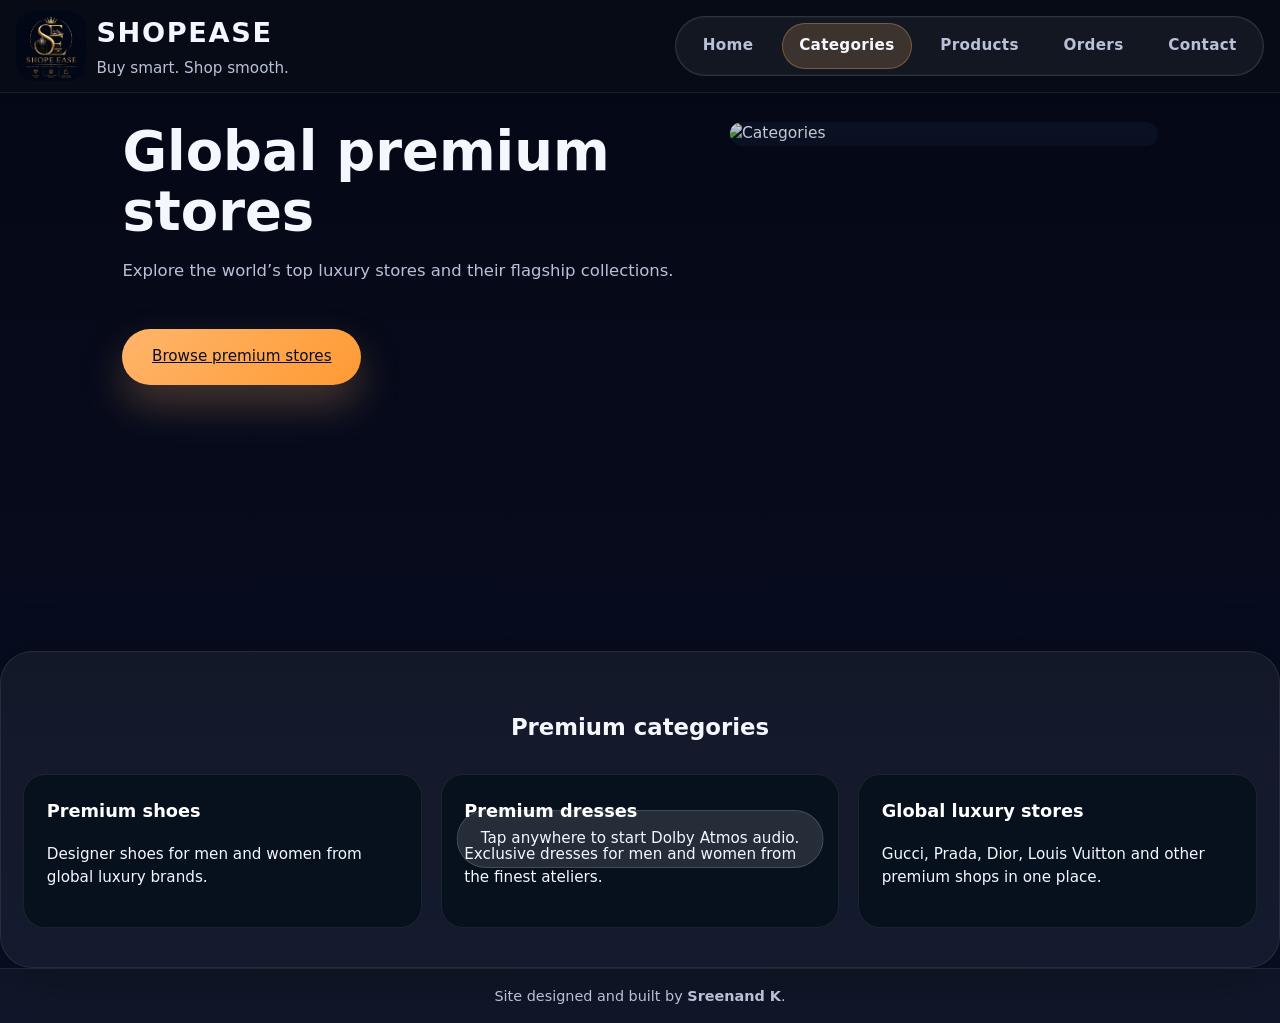
==== categories.html @ afc005e1 "Add files via upload" ====
<!DOCTYPE html>
<html lang="en">
<head>
  <meta charset="UTF-8" />
  <meta name="viewport" content="width=device-width, initial-scale=1.0" />
  <title>ShopEase - Categories</title>
  <link rel="icon" href="data:;base64,iVBORw0KGgo=" />
  <link rel="stylesheet" href="styles.css" />
</head>
<body>
  <header class="site-header">
    <div class="brand">
      <div class="brand-mark">
        <img src="logo2.jpeg" alt="ShopEase logo" class="logo-image" />
      </div>
      <div class="brand-text">
        <span class="logo">ShopEase</span>
        <p>Buy smart. Shop smooth.</p>
      </div>
    </div>
    <nav class="main-nav">
      <a href="index.html">Home</a>
      <a href="categories.html" class="current">Categories</a>
      <a href="products.html">Products</a>
      <a href="orders.html">Orders</a>
      <a href="contact.html">Contact</a>
    </nav>
    <div class="cart-button">
      <button id="cartBtn">Cart <span id="cartCount">0</span></button>
    </div>
  </header>

  <main>
    <section class="hero-section">
      <div>
        <h1>Global premium stores</h1>
        <p>Explore the world’s top luxury stores and their flagship collections.</p>
        <a href="products.html" class="btn-primary">Browse premium stores</a>
      </div>
      <div class="hero-image">
        <img src="https://images.unsplash.com/photo-1512436991641-6745cdb1723f?auto=format&fit=crop&w=900&q=80" alt="Categories" />
      </div>
    </section>

    <section class="section-light cards-row">
      <h2>Premium categories</h2>
      <div class="card-grid">
        <a href="products.html#shoes" class="card">
          <h3>Premium shoes</h3>
          <p>Designer shoes for men and women from global luxury brands.</p>
        </a>
        <a href="products.html#dresses" class="card">
          <h3>Premium dresses</h3>
          <p>Exclusive dresses for men and women from the finest ateliers.</p>
        </a>
        <a href="products.html" class="card">
          <h3>Global luxury stores</h3>
          <p>Gucci, Prada, Dior, Louis Vuitton and other premium shops in one place.</p>
        </a>
      </div>
    </section>
  </main>

  <div id="snackbar" class="snackbar"></div>
  <footer class="site-footer">
    <p>Site designed and built by <strong>Sreenand K</strong>.</p>
  </footer>
  <script src="script.js"></script>
</body>
</html>
---- styles.css ----
:root {
  --bg: #040c1b;
  --surface: rgba(255, 255, 255, 0.06);
  --surface-strong: rgba(255, 255, 255, 0.09);
  --text: #f5f7ff;
  --muted: #b8c1d7;
  --accent: #ffb56b;
  --accent-dark: #b36a26;
  --border: rgba(255, 255, 255, 0.12);
  --shadow: 0 24px 70px rgba(0, 0, 0, 0.28);
}

* {
  box-sizing: border-box;
}

html {
  scroll-behavior: smooth;
}

body {
  margin: 0;
  min-height: 100vh;
  overflow-x: hidden;
  font-family: Inter, system-ui, sans-serif;
  font-size: 0.95rem;
  background: linear-gradient(180deg, #040714 0%, #090f24 100%);
  color: var(--text);
  line-height: 1.55;
}

.muted {
  color: var(--muted);
}

img {
  max-width: 100%;
  display: block;
}

button,
input,
textarea {
  font: inherit;
}

.site-header {
  position: sticky;
  top: 0;
  z-index: 20;
  display: flex;
  align-items: center;
  justify-content: space-between;
  gap: 0.8rem;
  padding: 0.7rem 1rem;
  background: #060b16;
  border-bottom: 1px solid rgba(255, 255, 255, 0.08);
  transition: padding 0.25s ease, background 0.25s ease;
}

.site-header.header-compact {
  padding: 0.65rem 1rem;
  background: rgba(6, 11, 22, 0.98);
}

.site-header.header-compact .main-nav,
.site-header.header-compact .header-actions {
  opacity: 0;
  transform: translateY(-6px);
  height: 0;
  overflow: hidden;
  pointer-events: none;
}

.site-header.header-compact .brand p {
  display: none;
}

.brand {
  display: flex;
  align-items: center;
  gap: 0.65rem;
}

.brand-mark {
  display: flex;
  align-items: center;
  justify-content: center;
  width: 70px;
  height: 70px;
  border-radius: 16px;
  background: rgba(255, 255, 255, 0.08);
  color: #ffffff;
}

.logo-image {
  width: 100%;
  height: 100%;
  object-fit: cover;
  border-radius: 16px;
}

.brand-text {
  display: flex;
  flex-direction: column;
  gap: 0.15rem;
}

.logo {
  font-size: 1.7rem;
  font-weight: 900;
  letter-spacing: 0.06em;
  color: var(--text);
  text-transform: uppercase;
}

.brand p {
  margin: 0;
  color: var(--muted);
  font-size: 0.95rem;
}

.main-nav {
  display: flex;
  gap: 0.8rem;
  flex-wrap: wrap;
  align-items: center;
  justify-content: center;
  padding: 0.35rem 0.65rem;
  background: rgba(255, 255, 255, 0.05);
  border: 1px solid rgba(255, 255, 255, 0.12);
  border-radius: 999px;
  box-shadow: inset 0 0 0 1px rgba(255, 255, 255, 0.03);
}

.header-actions {
  display: flex;
  align-items: center;
  gap: 0.9rem;
}

.main-nav a {
  color: var(--muted);
  text-decoration: none;
  font-weight: 700;
  letter-spacing: 0.04em;
  padding: 0.65rem 1rem;
  border-radius: 999px;
  transition: color 0.2s ease, background 0.2s ease, transform 0.2s ease;
}

.main-nav a:hover,
.main-nav a:focus-visible {
  color: var(--text);
  background: rgba(255, 255, 255, 0.08);
  transform: translateY(-1px);
}

.main-nav a.current {
  color: var(--text);
  background: rgba(255, 181, 107, 0.18);
  border: 1px solid rgba(255, 181, 107, 0.3);
}

@media (max-width: 840px) {
  .site-header {
    flex-wrap: wrap;
    justify-content: center;
    padding: 0.9rem 1rem;
  }

  .brand {
    width: 100%;
    justify-content: center;
    text-align: center;
  }

  .main-nav {
    width: 100%;
    justify-content: center;
  }

  .header-actions {
    width: 100%;
    justify-content: center;
  }
}

.audio-toggle {
  border: 1px solid rgba(255, 255, 255, 0.18);
  background: rgba(255, 255, 255, 0.08);
  color: var(--text);
  border-radius: 999px;
  padding: 0.75rem 1.2rem;
  font-weight: 600;
  cursor: pointer;
  transition: background 0.2s ease, transform 0.2s ease, color 0.2s ease;
}

.audio-toggle:hover,
.audio-toggle:focus-visible {
  background: rgba(255, 181, 107, 0.16);
  transform: translateY(-1px);
}

.main-nav a {
  color: var(--muted);
  text-decoration: none;
  font-weight: 600;
  letter-spacing: 0.02em;
  transition: color 0.2s ease, transform 0.2s ease;
}

.main-nav a:hover,
.main-nav a:focus-visible {
  color: var(--text);
  transform: translateY(-1px);
}

.cart-button {
  display: none;
}

.cart-button button {
  border: 1px solid rgba(255, 181, 107, 0.4);
  background: rgba(255, 181, 107, 0.12);
  color: var(--text);
  border-radius: 999px;
  padding: 0.85rem 1.4rem;
  cursor: pointer;
  transition: transform 0.2s ease, background 0.2s ease, box-shadow 0.2s ease;
}

.cart-button button:hover {
  transform: translateY(-1px);
  background: rgba(255, 181, 107, 0.22);
  box-shadow: 0 18px 35px rgba(255, 181, 107, 0.18);
}

.hero-section,
.section-light,
.section-dark,
.contact-section {
  padding: 2.4rem 1.4rem;
}

.hero-section {
  display: grid;
  grid-template-columns: 1.15fr 0.85fr;
  align-items: start;
  gap: 1.8rem;
  min-height: 62vh;
  padding-top: 1.8rem;
  max-width: 1080px;
  margin: 0 auto;
}

.hero-section > div:first-child {
  max-width: 38rem;
}

.hero-actions a {
  min-width: 0;
  padding: 0.95rem 1.4rem;
}

.hero-section h1 {
  font-size: clamp(2.2rem, 5vw, 3.4rem);
  margin: 0 0 0.9rem;
  line-height: 1.1;
}

.hero-section p {
  max-width: 42rem;
  color: var(--muted);
  font-size: 1.03rem;
}

.hero-actions {
  display: flex;
  flex-wrap: wrap;
  gap: 1rem;
  margin-top: 1.8rem;
}

.hero-image {
  position: relative;
  border-radius: 22px;
  overflow: hidden;
  background: #0b1224;
  max-height: 430px;
}

.hero-image::after {
  content: "";
  position: absolute;
  inset: 0;
  background: linear-gradient(180deg, rgba(4, 11, 24, 0.12), rgba(4, 11, 24, 0.28));
}

.hero-image img,
.hero-image video {
  width: 100%;
  height: 100%;
  display: block;
  object-fit: cover;
  transform: scale(1.02);
  transition: transform 0.5s ease;
}

.hero-image:hover img,
.hero-image:hover video {
  transform: scale(1.05);
}

.btn-primary,
.btn-secondary {
  display: inline-flex;
  align-items: center;
  justify-content: center;
  border: none;
  border-radius: 999px;
  cursor: pointer;
  transition: transform 0.2s ease, background 0.2s ease, box-shadow 0.2s ease;
}

.btn-primary {
  background: linear-gradient(135deg, #ffb56b, #ff9a33);
  color: #08101f;
  padding: 1rem 1.85rem;
  margin-top: 1.8rem;
  box-shadow: 0 20px 40px rgba(255, 181, 107, 0.25);
}

.btn-primary:hover {
  transform: translateY(-3px);
}

.btn-secondary {
  background: rgba(255, 255, 255, 0.07);
  color: var(--text);
  padding: 0.95rem 1.5rem;
  margin-top: 1.4rem;
  border: 1px solid rgba(255, 255, 255, 0.12);
}

.section-light {
  background: rgba(255, 255, 255, 0.05);
  border: 1px solid rgba(255, 255, 255, 0.08);
  border-radius: 32px;
  box-shadow: var(--shadow);
}

.section-dark {
  background: linear-gradient(180deg, rgba(255, 255, 255, 0.04) 0%, rgba(255, 255, 255, 0.02) 100%);
  border: 1px solid rgba(255, 255, 255, 0.08);
  border-radius: 32px;
}

.cards-row h2,
.section-header h2,
.contact-section h2 {
  text-align: center;
  margin-bottom: 1.8rem;
}

.card-grid,
.product-grid {
  display: grid;
  gap: 1.2rem;
}

.card-grid {
  grid-template-columns: repeat(auto-fit, minmax(200px, 1fr));
}

.card {
  position: relative;
  display: block;
  padding: 1.4rem;
  border-radius: 22px;
  background: #07101d;
  border: 1px solid rgba(255, 255, 255, 0.08);
  text-decoration: none;
  color: inherit;
  transition: transform 0.22s ease, box-shadow 0.22s ease, border-color 0.2s ease;
}

.order-selected-card img {
  width: 100%;
  height: 180px;
  object-fit: cover;
  border-radius: 22px;
  margin: 0.75rem 0 0.5rem;
}

.card::before {
  content: "";
  position: absolute;
  inset: 0;
  border-radius: inherit;
  background: linear-gradient(145deg, rgba(255, 181, 107, 0.18), transparent 45%);
  opacity: 0;
  transition: opacity 0.25s ease;
}

.card:hover {
  transform: translateY(-8px);
  border-color: rgba(255, 181, 107, 0.22);
  box-shadow: 0 30px 70px rgba(0, 0, 0, 0.22);
}

.card:hover::before {
  opacity: 1;
}

.card h3 {
  margin-top: 0;
  color: #ffffff;
}

.product-grid {
  grid-template-columns: repeat(auto-fit, minmax(140px, 1fr));
  gap: 0.65rem;
}

.product-card {
  position: relative;
  display: block;
  overflow: hidden;
  border-radius: 12px;
  background: rgba(255, 255, 255, 0.04);
  border: 1px solid rgba(255, 255, 255, 0.08);
  box-shadow: 0 10px 30px rgba(0, 0, 0, 0.12);
  text-decoration: none;
  color: inherit;
  transition: transform 0.2s ease, box-shadow 0.2s ease;
}

.product-card:hover {
  transform: translateY(-6px);
  box-shadow: 0 24px 55px rgba(0, 0, 0, 0.22);
}

.product-card img {
  height: 100px;
  object-fit: cover;
  width: 100%;
  transition: transform 0.35s ease;
}

.product-card:hover img {
  transform: scale(1.02);
}

.product-info {
  padding: 0.65rem 0.65rem 0.5rem;
}

.product-info h3 {
  margin: 0 0 0.25rem;
  font-size: 0.85rem;
  line-height: 1.2;
}

.product-cta {
  display: inline-flex;
  align-items: center;
  justify-content: center;
  margin: 0 0.65rem 0.65rem;
  padding: 0.55rem 0.85rem;
  border-radius: 999px;
  background: linear-gradient(135deg, rgba(255, 181, 107, 0.24), rgba(255, 226, 158, 0.12));
  color: #08101f;
  font-weight: 700;
  font-size: 0.75rem;
  letter-spacing: 0.02em;
  text-transform: uppercase;
  border: 1px solid rgba(255, 181, 107, 0.3);
  box-shadow: 0 10px 25px rgba(255, 181, 107, 0.14);
  transition: transform 0.2s ease, background 0.2s ease, box-shadow 0.2s ease, border-color 0.2s ease;
}

.product-card:hover .product-cta {
  transform: translateY(-3px);
  background: linear-gradient(135deg, rgba(255, 181, 107, 0.38), rgba(255, 226, 158, 0.2));
  border-color: rgba(255, 181, 107, 0.45);
  box-shadow: 0 20px 45px rgba(255, 181, 107, 0.22);
}

.product-info p {
  margin: 0 0 0.6rem;
  color: var(--muted);
  font-size: 0.8rem;
  line-height: 1.3;
}

.price {
  font-weight: 800;
  color: var(--accent);
}

.add-to-cart {
  width: calc(100% - 2.8rem);
  margin: 0 1.4rem 1.4rem;
  background: rgba(255, 181, 107, 0.18);
  color: var(--text);
  border: 1px solid rgba(255, 181, 107, 0.22);
  padding: 0.95rem 0;
  transition: transform 0.2s ease, background 0.2s ease, box-shadow 0.2s ease;
}

.add-to-cart:hover {
  transform: translateY(-2px);
  background: rgba(255, 181, 107, 0.28);
  box-shadow: 0 14px 30px rgba(255, 181, 107, 0.12);
}

.section-header {
  max-width: 44rem;
  margin: 0 auto 2.3rem;
  text-align: center;
}

.section-header p,
.contact-section p {
  color: var(--muted);
}

.contact-form {
  display: grid;
  gap: 1rem;
  max-width: 44rem;
  margin: 0 auto;
}

.contact-form input,
.contact-form textarea {
  width: 100%;
  padding: 1rem;
  border: 1px solid rgba(255, 255, 255, 0.1);
  border-radius: 20px;
  background: rgba(255, 255, 255, 0.05);
  color: var(--text);
}

.contact-form input::placeholder,
.contact-form textarea::placeholder {
  color: rgba(255, 255, 255, 0.45);
}

.contact-form button {
  width: fit-content;
  padding: 0.95rem 1.8rem;
  background: rgba(255, 181, 107, 0.16);
  border: 1px solid rgba(255, 181, 107, 0.24);
  color: var(--text);
}

.order-form-wrapper {
  max-width: 44rem;
  margin: 0 auto;
}

.order-form {
  display: grid;
  gap: 1rem;
  background: rgba(255, 255, 255, 0.05);
  padding: 1.6rem;
  border-radius: 28px;
  border: 1px solid rgba(255, 255, 255, 0.1);
}

.order-form label {
  font-size: 0.95rem;
  color: var(--muted);
}

.order-form input,
.order-form textarea,
.order-form select {
  width: 100%;
  padding: 1rem;
  border-radius: 18px;
  border: 1px solid rgba(255, 255, 255, 0.12);
  background: rgba(255, 255, 255, 0.05);
  color: var(--text);
}

.order-form select {
  appearance: none;
  background: #ffffff;
  color: #000000;
}

.order-form select option {
  background: #ffffff;
  color: #000000;
}

.order-form button {
  width: fit-content;
  padding: 0.95rem 1.8rem;
  background: rgba(255, 181, 107, 0.18);
  border: 1px solid rgba(255, 181, 107, 0.24);
  color: var(--text);
}

.snackbar {
  position: fixed;
  left: 50%;
  bottom: 2rem;
  transform: translateX(-50%) scale(0.96);
  background: rgba(255, 255, 255, 0.12);
  color: var(--text);
  padding: 1rem 1.45rem;
  border-radius: 999px;
  border: 1px solid rgba(255, 255, 255, 0.14);
  opacity: 0;
  pointer-events: none;
  transition: opacity 0.2s ease, transform 0.2s ease;
}

.snackbar.show {
  opacity: 1;
  transform: translateX(-50%) scale(1);
}

.site-footer {
  padding: 1rem 1.4rem;
  text-align: center;
  color: var(--muted);
  font-size: 0.9rem;
  background: rgba(255, 255, 255, 0.03);
  border-top: 1px solid rgba(255, 255, 255, 0.08);
}

.site-footer p {
  margin: 0;
}

@media (max-width: 900px) {
  .hero-section {
    grid-template-columns: 1fr;
    min-height: auto;
    padding: 2rem 1rem;
  }

  .hero-image {
    min-height: 300px;
    max-height: 320px;
    border-radius: 20px;
    box-shadow: none;
  }

  .hero-image::after {
    background: linear-gradient(180deg, rgba(4, 11, 24, 0.06), rgba(4, 11, 24, 0.22));
  }

  .hero-actions {
    gap: 0.85rem;
  }

  .hero-actions a {
    width: 100%;
  }

  .hero-section h1 {
    font-size: 2.05rem;
  }

  .hero-section p {
    font-size: 0.98rem;
  }

  .card-grid {
    grid-template-columns: 1fr;
  }

  .product-card img,
  .order-selected-card img {
    height: 160px;
  }

  .order-form-wrapper {
    max-width: 100%;
    padding: 0 0.5rem;
  }
}

@media (max-width: 640px) {
  .site-header {
    flex-direction: column;
    align-items: stretch;
    padding: 0.85rem 1rem;
    gap: 0.75rem;
  }

  .brand {
    width: 100%;
    justify-content: space-between;
  }

  .main-nav {
    width: 100%;
    justify-content: flex-start;
    gap: 0.6rem;
    flex-wrap: wrap;
    margin-top: 0.6rem;
    padding-bottom: 0.6rem;
    border-bottom: 1px solid rgba(255, 255, 255, 0.06);
  }

  .main-nav a {
    padding: 0.45rem 0.8rem;
    font-size: 0.86rem;
    background: rgba(255, 255, 255, 0.04);
    border-radius: 999px;
  }

  .header-actions {
    width: 100%;
    justify-content: space-between;
    margin-top: 0.75rem;
    gap: 0.75rem;
  }

  .hero-section {
    padding: 1.2rem 0.9rem;
    gap: 1rem;
  }

  .hero-section h1 {
    font-size: clamp(1.75rem, 8vw, 2.3rem);
  }

  .hero-section p {
    font-size: 0.95rem;
    max-width: 100%;
  }

  .hero-image {
    min-height: 200px;
    max-height: 240px;
  }

  .hero-actions {
    flex-direction: column;
    gap: 0.75rem;
    width: 100%;
  }

  .btn-primary,
  .btn-secondary {
    width: 100%;
    justify-content: center;
    padding: 0.85rem 1rem;
  }

  .card {
    padding: 1.1rem;
    border-radius: 18px;
  }

  .card h3,
  .product-info h3,
  .section-light h2,
  .section-dark h2,
  .contact-section h2 {
    font-size: 1rem;
  }

  .section-light,
  .section-dark {
    padding: 1.5rem 0.95rem;
    border-radius: 20px;
  }

  .product-card img,
  .order-selected-card img {
    height: 110px;
  }

  .product-info {
    padding: 0.6rem 0.6rem 0.5rem;
  }

  .product-cta {
    margin: 0 0.6rem 0.6rem;
    padding: 0.5rem 0.75rem;
    font-size: 0.7rem;
  }

  .order-form {
    padding: 1.15rem;
    gap: 0.85rem;
  }

  .order-form label {
    font-size: 0.9rem;
  }

  .order-form input,
  .order-form textarea,
  .order-form select {
    padding: 0.85rem;
  }

  .order-form button {
    padding: 0.85rem 1.3rem;
  }
}
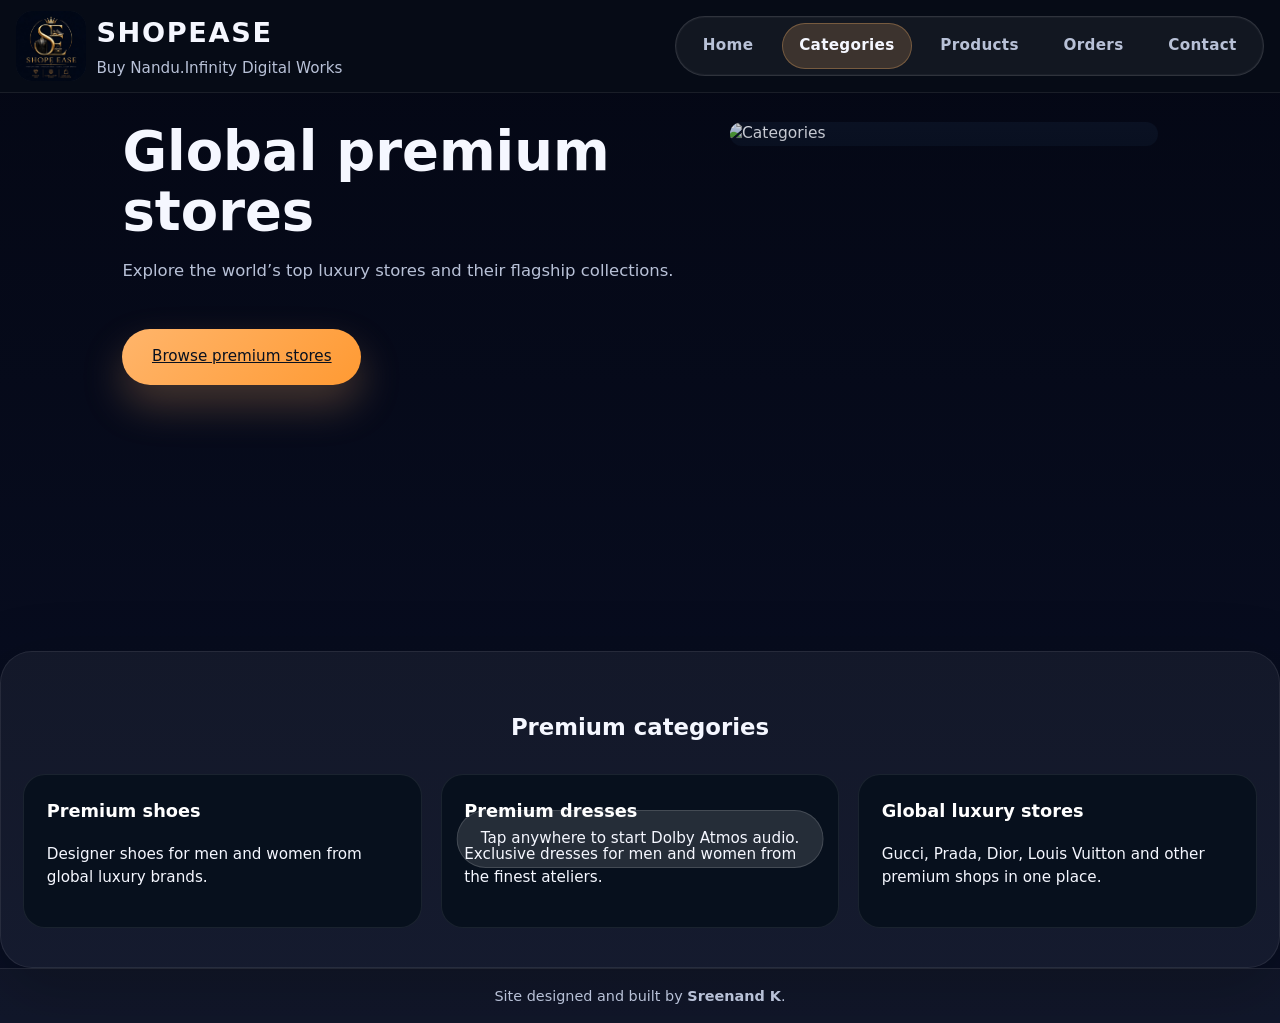
==== commit 669fde29: "Update brand text in categories.html" ====
--- a/categories.html
+++ b/categories.html
@@ -15,7 +15,7 @@
       </div>
       <div class="brand-text">
         <span class="logo">ShopEase</span>
-        <p>Buy smart. Shop smooth.</p>
+        <p>Buy Nandu.Infinity Digital Works</p>
       </div>
     </div>
     <nav class="main-nav">
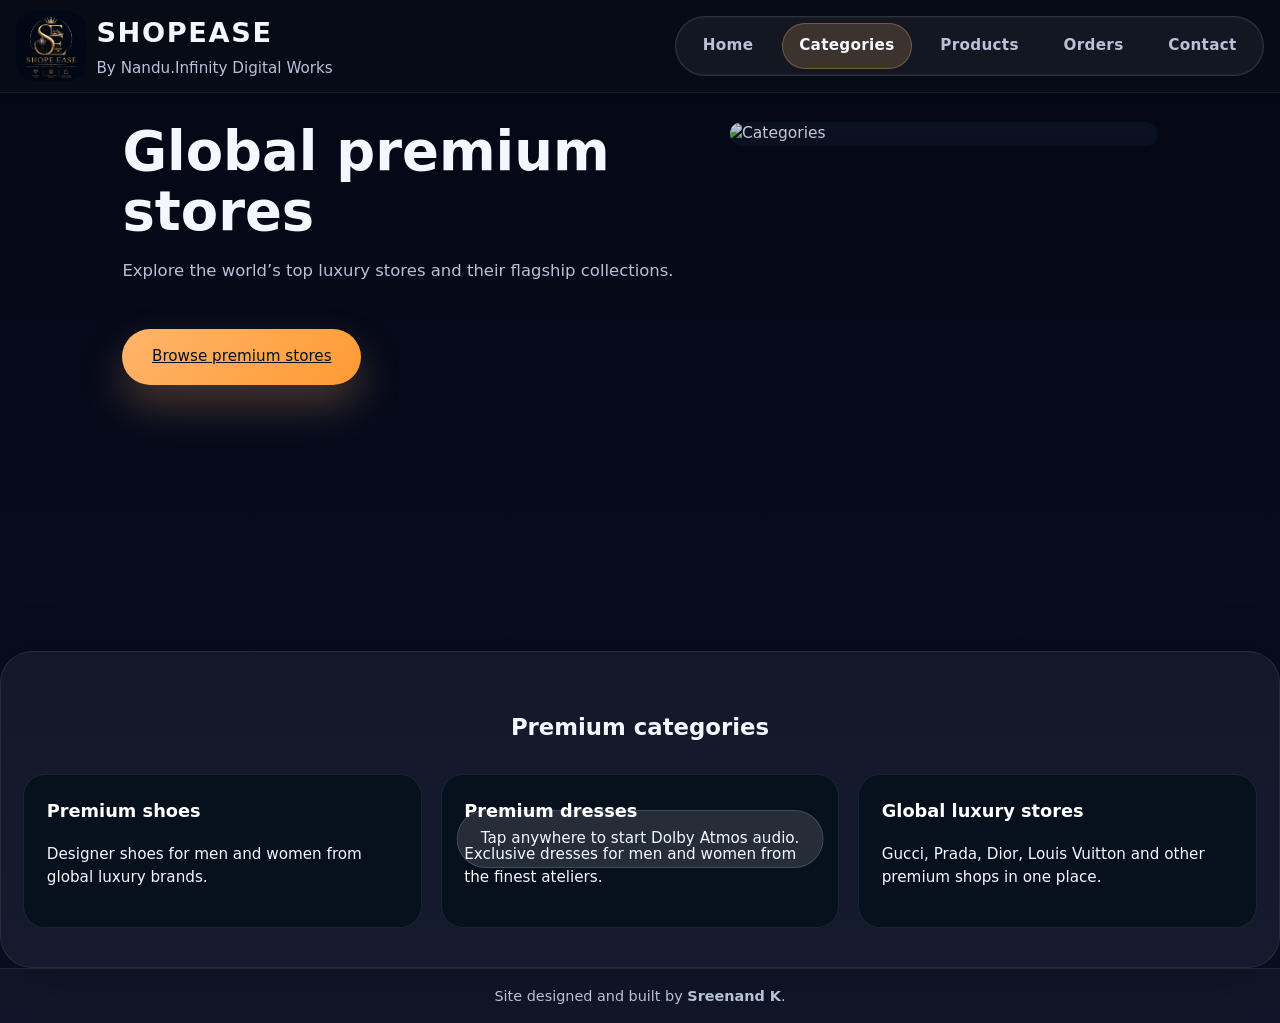
==== commit 11df6eef: "Fix brand description in categories.html" ====
--- a/categories.html
+++ b/categories.html
@@ -15,7 +15,7 @@
       </div>
       <div class="brand-text">
         <span class="logo">ShopEase</span>
-        <p>Buy Nandu.Infinity Digital Works</p>
+        <p>By Nandu.Infinity Digital Works</p>
       </div>
     </div>
     <nav class="main-nav">
